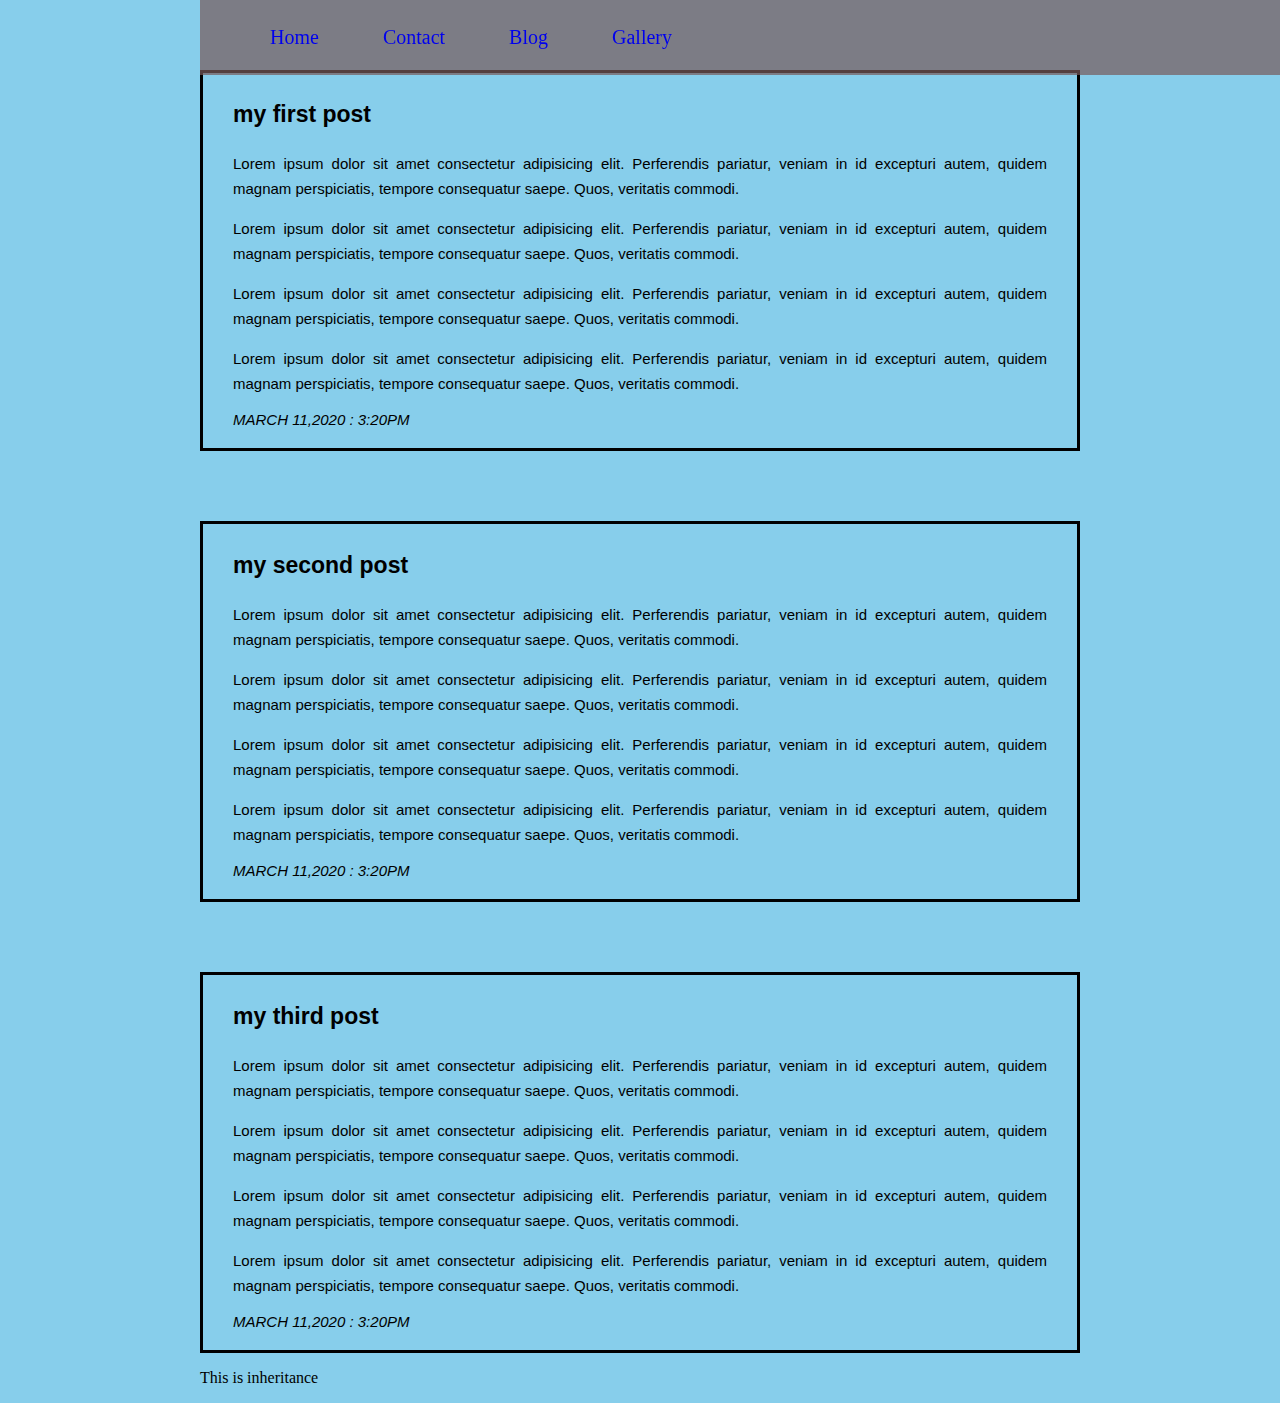
==== Blog.html @ 4d895656 "css assignment 80% finished" ====
<!DOCTYPE html>
<html lang="en">
<head>
    <meta charset="UTF-8">
    <meta name="viewport" content="width=device-width, initial-scale=1.0">
    <title>Dan M. Blog</title>
    <link rel="stylesheet" href="./Assets/Css/style.css">
    <style>
        body{
            background-image: url(https://miro.medium.com/max/4000/1*KUy_KKExZrSpBuv9XfyBgA.png);
            /* background-repeat: no-repeat; */
            background-size: cover;







        }




    </style>



</head>
<body>
    <header>
        <nav>
        <ul>
            <li> <a href="Index.html">Home</a> </li>
            <li><a href="Contact.Html">Contact</a></li>
            <li><a href="Blog.html">Blog</a></li>
            <li><a href="Gallery.html">Gallery</a></li>
        </ul>
    </nav>
    </header>
    <div id="container">
        <Section>

        <p class="title">my first post</p> 
            <article> <p>Lorem ipsum dolor sit amet consectetur adipisicing elit. Perferendis pariatur, veniam in id excepturi autem, quidem magnam perspiciatis, tempore consequatur saepe. Quos, veritatis commodi.</p> </article>
            <article> <p>Lorem ipsum dolor sit amet consectetur adipisicing elit. Perferendis pariatur, veniam in id excepturi autem, quidem magnam perspiciatis, tempore consequatur saepe. Quos, veritatis commodi.</p> </article>
            <article> <p>Lorem ipsum dolor sit amet consectetur adipisicing elit. Perferendis pariatur, veniam in id excepturi autem, quidem magnam perspiciatis, tempore consequatur saepe. Quos, veritatis commodi.</p> </article>
            <article> <p>Lorem ipsum dolor sit amet consectetur adipisicing elit. Perferendis pariatur, veniam in id excepturi autem, quidem magnam perspiciatis, tempore consequatur saepe. Quos, veritatis commodi.</p> </article>



            <p class="date">
                march 11,2020 :  3:20pm


            </p>
        </Section>
    


        <Section>

            <p class="title">my second post</p> 
                <article> <p>Lorem ipsum dolor sit amet consectetur adipisicing elit. Perferendis pariatur, veniam in id excepturi autem, quidem magnam perspiciatis, tempore consequatur saepe. Quos, veritatis commodi.</p> </article>
                <article> <p>Lorem ipsum dolor sit amet consectetur adipisicing elit. Perferendis pariatur, veniam in id excepturi autem, quidem magnam perspiciatis, tempore consequatur saepe. Quos, veritatis commodi.</p> </article>
                <article> <p>Lorem ipsum dolor sit amet consectetur adipisicing elit. Perferendis pariatur, veniam in id excepturi autem, quidem magnam perspiciatis, tempore consequatur saepe. Quos, veritatis commodi.</p> </article>
                <article> <p>Lorem ipsum dolor sit amet consectetur adipisicing elit. Perferendis pariatur, veniam in id excepturi autem, quidem magnam perspiciatis, tempore consequatur saepe. Quos, veritatis commodi.</p> </article>
    
    
    
                <p class="date">
                    march 11,2020 :  3:20pm
    
    
                </p>
            </Section>
    
            

            <Section>

                <p class="title">my third post</p> 
                    <article> <p>Lorem ipsum dolor sit amet consectetur adipisicing elit. Perferendis pariatur, veniam in id excepturi autem, quidem magnam perspiciatis, tempore consequatur saepe. Quos, veritatis commodi.</p> </article>
                    <article> <p>Lorem ipsum dolor sit amet consectetur adipisicing elit. Perferendis pariatur, veniam in id excepturi autem, quidem magnam perspiciatis, tempore consequatur saepe. Quos, veritatis commodi.</p> </article>
                    <article> <p>Lorem ipsum dolor sit amet consectetur adipisicing elit. Perferendis pariatur, veniam in id excepturi autem, quidem magnam perspiciatis, tempore consequatur saepe. Quos, veritatis commodi.</p> </article>
                    <article> <p>Lorem ipsum dolor sit amet consectetur adipisicing elit. Perferendis pariatur, veniam in id excepturi autem, quidem magnam perspiciatis, tempore consequatur saepe. Quos, veritatis commodi.</p> </article>
        
        
        
                    <p class="date">
                        march 11,2020 :  3:20pm
        
        
                    </p>
                </Section>
            
    
        </div>



    <p>This is inheritance</p>
</body>
</html>
---- Assets/Css/style.css ----
/* Element selectors */
body{
    background-color: skyblue;
    margin: 10px 200px;




}





header{
    background-color: rgba(119,90,90,0.7);
    position: fixed;
    width: 100%;
    top: 0;
}

section{
    font-family: Arial, Helvetica, sans-serif;
  
    padding: 5px 30px;
    border: solid;
    margin-top: 70px;






}

article{
    font-size: 15px;
    line-height: 25px;
    text-align: justify;




}
.title{
    font-size: 23px;
    font-weight: bold;
    



}
.date{
    font-size: 15px;
    font-style: italic;
    text-transform: uppercase;

}
/* link style.. */
nav> ul>li{
    display: inline-block;
    padding: 10px 30px;
    font-size: 20px;
}
nav> ul > li > a {

    text-decoration: none;
}
img{
    float: left;
    border-style: hidden;
    width: 400px;
    
    height: 400px;
    border-radius: 100%;
}
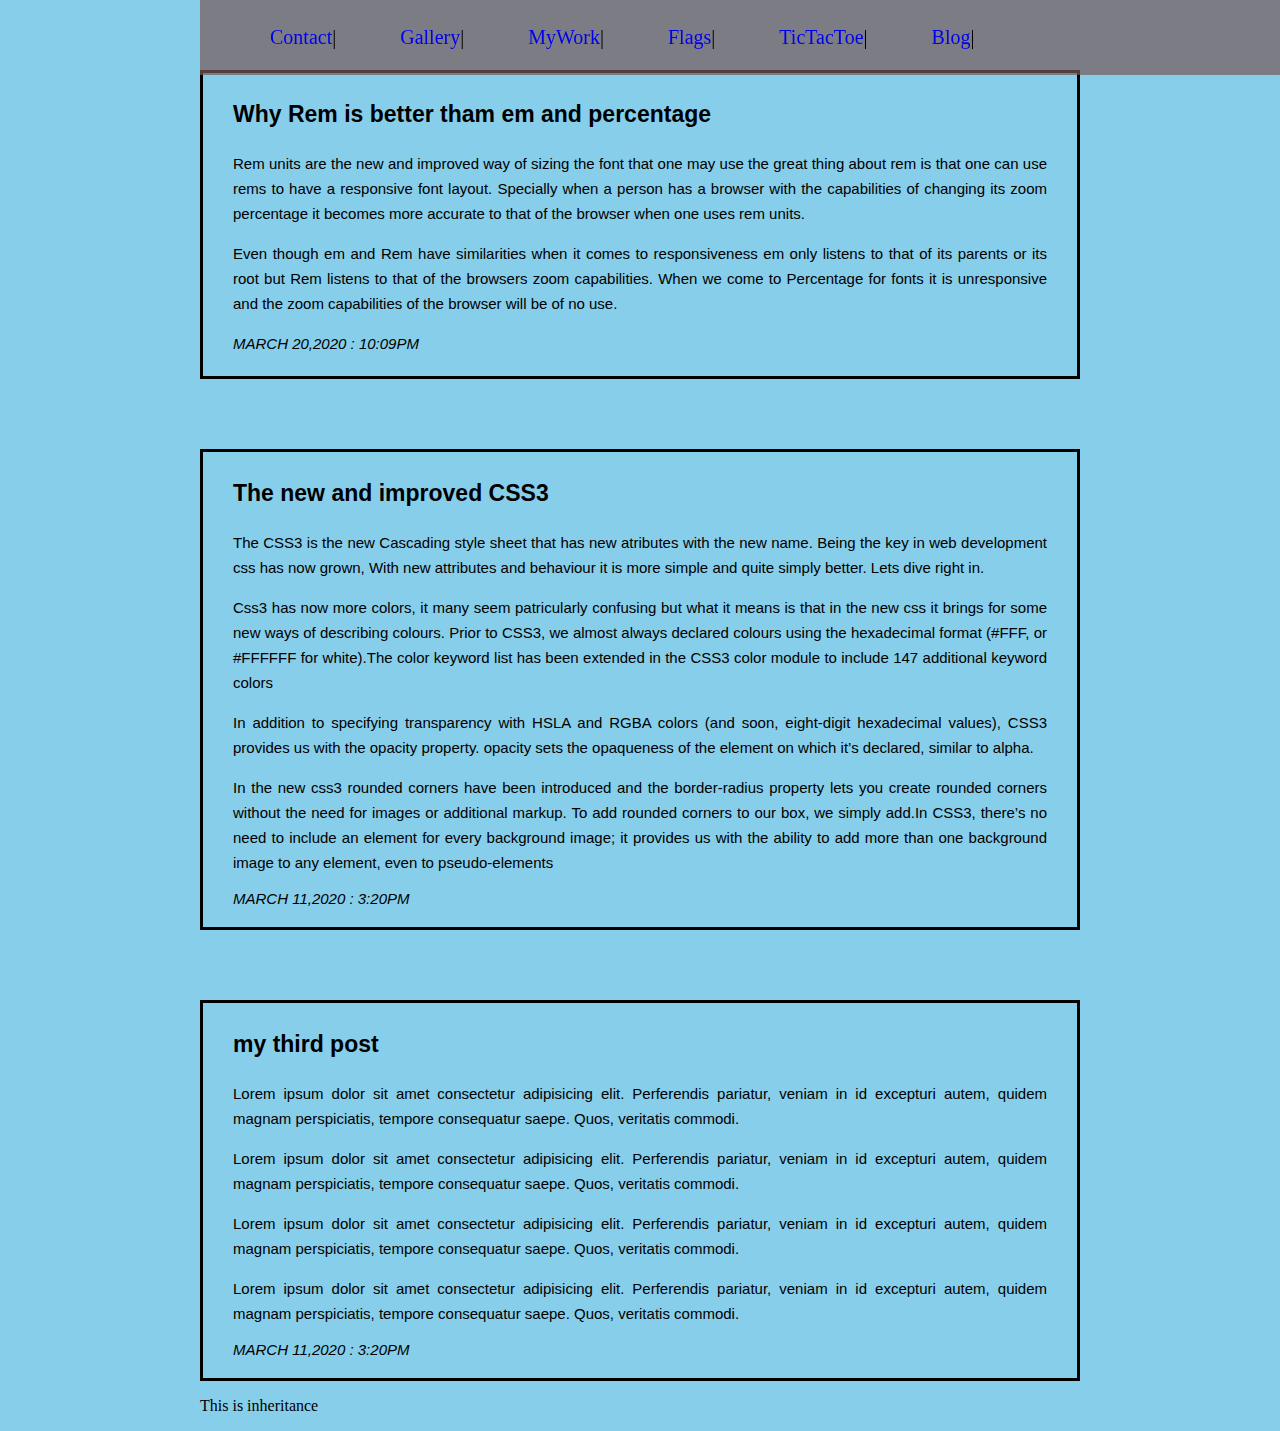
==== commit d66d960c: "small tweaks left with the lecture assignment" ====
--- a/Blog.html
+++ b/Blog.html
@@ -1,12 +1,13 @@
 <!DOCTYPE html>
 <html lang="en">
+
 <head>
     <meta charset="UTF-8">
     <meta name="viewport" content="width=device-width, initial-scale=1.0">
     <title>Dan M. Blog</title>
     <link rel="stylesheet" href="./Assets/Css/style.css">
     <style>
-        body{
+        body {
             background-image: url(https://miro.medium.com/max/4000/1*KUy_KKExZrSpBuv9XfyBgA.png);
             /* background-repeat: no-repeat; */
             background-size: cover;
@@ -18,87 +19,130 @@
 
 
         }
-
-
-
-
     </style>
 
 
 
 </head>
+
 <body>
     <header>
         <nav>
-        <ul>
-            <li> <a href="Index.html">Home</a> </li>
-            <li><a href="Contact.Html">Contact</a></li>
-            <li><a href="Blog.html">Blog</a></li>
-            <li><a href="Gallery.html">Gallery</a></li>
-        </ul>
-    </nav>
+            <ul>
+                <li><a href="contact.html">Contact</a>|</li>
+                <li><a href="Gallerys.html">Gallery</a>|</li>
+                <li><a href="MyWork.Html">MyWork</a>|</li>
+                <li><a href="Flags.html">Flags</a>|</li>
+                <li><a href="TicTacToe.html">TicTacToe</a>|</li>
+                <li><a href="Blog.html">Blog</a>|</li>
+
+
+
+
+            </ul>
+        </nav>
     </header>
     <div id="container">
         <Section>
 
-        <p class="title">my first post</p> 
-            <article> <p>Lorem ipsum dolor sit amet consectetur adipisicing elit. Perferendis pariatur, veniam in id excepturi autem, quidem magnam perspiciatis, tempore consequatur saepe. Quos, veritatis commodi.</p> </article>
-            <article> <p>Lorem ipsum dolor sit amet consectetur adipisicing elit. Perferendis pariatur, veniam in id excepturi autem, quidem magnam perspiciatis, tempore consequatur saepe. Quos, veritatis commodi.</p> </article>
-            <article> <p>Lorem ipsum dolor sit amet consectetur adipisicing elit. Perferendis pariatur, veniam in id excepturi autem, quidem magnam perspiciatis, tempore consequatur saepe. Quos, veritatis commodi.</p> </article>
-            <article> <p>Lorem ipsum dolor sit amet consectetur adipisicing elit. Perferendis pariatur, veniam in id excepturi autem, quidem magnam perspiciatis, tempore consequatur saepe. Quos, veritatis commodi.</p> </article>
+            <p class="title">Why Rem is better tham em and percentage </p>
+            <article>
+                <p></p>
+            </article>
+            <article>
+                <p>Rem units are the new and improved way of sizing the font that one may use the great thing about rem
+                    is that one can use rems to have a responsive font layout. Specially when a person has a browser
+                    with the capabilities of changing its zoom percentage it becomes more accurate to that of the
+                    browser when one uses rem units. </p>
+
+                <article>
+                    <p>Even though em and Rem have similarities when it comes to responsiveness em only listens to that
+                        of its parents or its root but Rem listens to that of the browsers zoom capabilities. When we
+                        come to Percentage for fonts it is unresponsive and the zoom capabilities of the browser will be
+                        of no use.</p>
+                </article>
+
+                <p class="date">
+                    march 20,2020 : 10:09PM
+
+
+                </p>
+        </Section>
+
+
+
+        <Section>
+
+            <p class="title">The new and improved CSS3</p>
+            <article>
+                <p>The CSS3 is the new Cascading style sheet that has new atributes with the new name. Being the key in
+                    web development css has now grown, With new attributes and behaviour it is more simple and quite
+                    simply better. Lets dive right in. </p>
+            </article>
+            <article>
+                <p>Css3 has now more colors, it many seem patricularly confusing but what it means is that in the new
+                    css it brings for some new ways of describing colours. Prior to CSS3, we almost always declared
+                    colours using the hexadecimal format (#FFF, or #FFFFFF for white).The color keyword list has been
+                    extended in the CSS3 color module to include 147 additional keyword colors</p>
+            </article>
+            <article>
+                <p>In addition to specifying transparency with HSLA and RGBA colors (and soon, eight-digit hexadecimal
+                    values), CSS3 provides us with the opacity property. opacity sets the opaqueness of the element on
+                    which it’s declared, similar to alpha.</p>
+            </article>
+            <article>
+                <p>In the new css3 rounded corners have been introduced and the border-radius property lets you create
+                    rounded corners without the need for images or additional markup. To add rounded corners to our box, we simply add.In CSS3, there’s no need to include an
+                    element for every background image; it provides us with the ability to add more than one background
+                    image to any element, even to pseudo-elements</p>
+            </article>
 
 
 
             <p class="date">
-                march 11,2020 :  3:20pm
+                march 11,2020 : 3:20pm
 
 
             </p>
         </Section>
-    
+
 
 
         <Section>
 
-            <p class="title">my second post</p> 
-                <article> <p>Lorem ipsum dolor sit amet consectetur adipisicing elit. Perferendis pariatur, veniam in id excepturi autem, quidem magnam perspiciatis, tempore consequatur saepe. Quos, veritatis commodi.</p> </article>
-                <article> <p>Lorem ipsum dolor sit amet consectetur adipisicing elit. Perferendis pariatur, veniam in id excepturi autem, quidem magnam perspiciatis, tempore consequatur saepe. Quos, veritatis commodi.</p> </article>
-                <article> <p>Lorem ipsum dolor sit amet consectetur adipisicing elit. Perferendis pariatur, veniam in id excepturi autem, quidem magnam perspiciatis, tempore consequatur saepe. Quos, veritatis commodi.</p> </article>
-                <article> <p>Lorem ipsum dolor sit amet consectetur adipisicing elit. Perferendis pariatur, veniam in id excepturi autem, quidem magnam perspiciatis, tempore consequatur saepe. Quos, veritatis commodi.</p> </article>
-    
-    
-    
-                <p class="date">
-                    march 11,2020 :  3:20pm
-    
-    
-                </p>
-            </Section>
-    
-            
+            <p class="title">my third post</p>
+            <article>
+                <p>Lorem ipsum dolor sit amet consectetur adipisicing elit. Perferendis pariatur, veniam in id excepturi
+                    autem, quidem magnam perspiciatis, tempore consequatur saepe. Quos, veritatis commodi.</p>
+            </article>
+            <article>
+                <p>Lorem ipsum dolor sit amet consectetur adipisicing elit. Perferendis pariatur, veniam in id excepturi
+                    autem, quidem magnam perspiciatis, tempore consequatur saepe. Quos, veritatis commodi.</p>
+            </article>
+            <article>
+                <p>Lorem ipsum dolor sit amet consectetur adipisicing elit. Perferendis pariatur, veniam in id excepturi
+                    autem, quidem magnam perspiciatis, tempore consequatur saepe. Quos, veritatis commodi.</p>
+            </article>
+            <article>
+                <p>Lorem ipsum dolor sit amet consectetur adipisicing elit. Perferendis pariatur, veniam in id excepturi
+                    autem, quidem magnam perspiciatis, tempore consequatur saepe. Quos, veritatis commodi.</p>
+            </article>
 
-            <Section>
 
-                <p class="title">my third post</p> 
-                    <article> <p>Lorem ipsum dolor sit amet consectetur adipisicing elit. Perferendis pariatur, veniam in id excepturi autem, quidem magnam perspiciatis, tempore consequatur saepe. Quos, veritatis commodi.</p> </article>
-                    <article> <p>Lorem ipsum dolor sit amet consectetur adipisicing elit. Perferendis pariatur, veniam in id excepturi autem, quidem magnam perspiciatis, tempore consequatur saepe. Quos, veritatis commodi.</p> </article>
-                    <article> <p>Lorem ipsum dolor sit amet consectetur adipisicing elit. Perferendis pariatur, veniam in id excepturi autem, quidem magnam perspiciatis, tempore consequatur saepe. Quos, veritatis commodi.</p> </article>
-                    <article> <p>Lorem ipsum dolor sit amet consectetur adipisicing elit. Perferendis pariatur, veniam in id excepturi autem, quidem magnam perspiciatis, tempore consequatur saepe. Quos, veritatis commodi.</p> </article>
-        
-        
-        
-                    <p class="date">
-                        march 11,2020 :  3:20pm
-        
-        
-                    </p>
-                </Section>
-            
-    
-        </div>
+
+            <p class="date">
+                march 11,2020 : 3:20pm
+
+
+            </p>
+        </Section>
+
+
+    </div>
 
 
 
     <p>This is inheritance</p>
 </body>
+
 </html>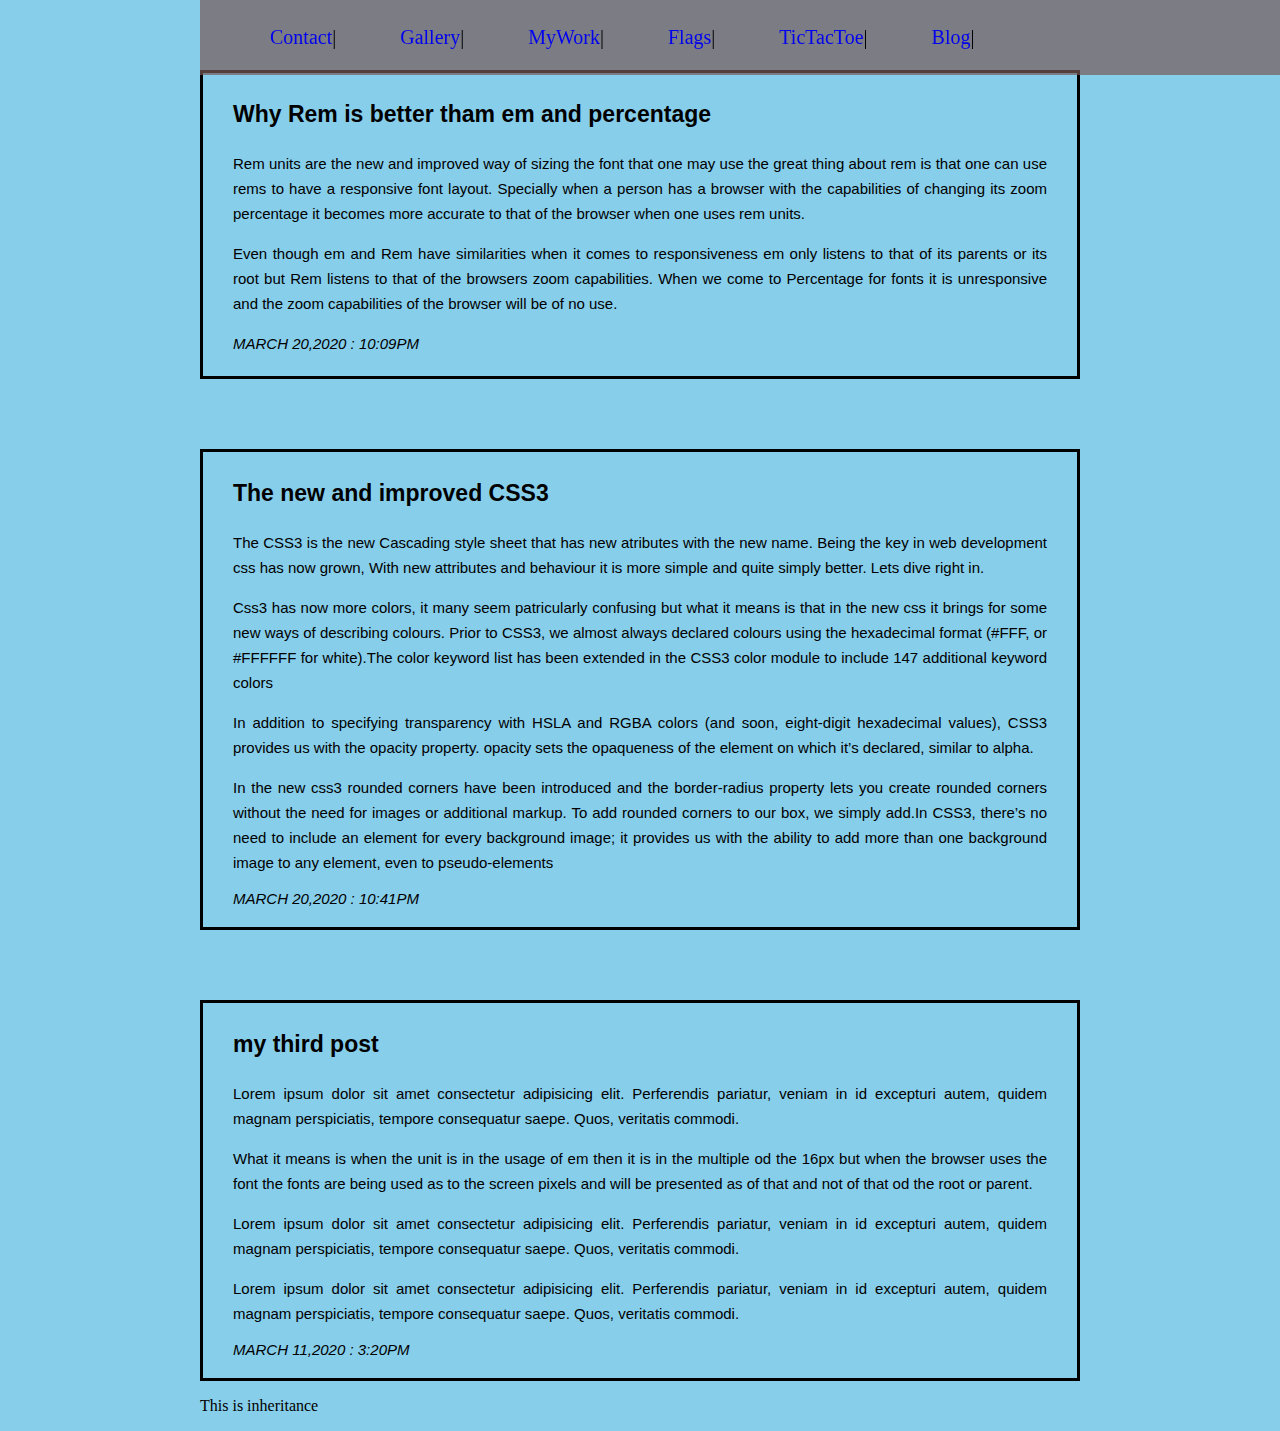
==== commit 7abd7843: "Contacts page started and contact css created" ====
--- a/Blog.html
+++ b/Blog.html
@@ -92,15 +92,16 @@
             </article>
             <article>
                 <p>In the new css3 rounded corners have been introduced and the border-radius property lets you create
-                    rounded corners without the need for images or additional markup. To add rounded corners to our box, we simply add.In CSS3, there’s no need to include an
-                    element for every background image; it provides us with the ability to add more than one background
+                    rounded corners without the need for images or additional markup. To add rounded corners to our box,
+                    we simply add.In CSS3, there’s no need to include an element for every background image; it provides
+                    us with the ability to add more than one background
                     image to any element, even to pseudo-elements</p>
             </article>
 
 
 
             <p class="date">
-                march 11,2020 : 3:20pm
+                march 20,2020 : 10:41pm
 
 
             </p>
@@ -116,8 +117,9 @@
                     autem, quidem magnam perspiciatis, tempore consequatur saepe. Quos, veritatis commodi.</p>
             </article>
             <article>
-                <p>Lorem ipsum dolor sit amet consectetur adipisicing elit. Perferendis pariatur, veniam in id excepturi
-                    autem, quidem magnam perspiciatis, tempore consequatur saepe. Quos, veritatis commodi.</p>
+                <p>What it means is when the unit is in the usage of em then it is in the multiple od the 16px but when
+                    the browser uses the font the fonts are being used as to the screen pixels and will be presented as
+                    of that and not of that od the root or parent. </p>
             </article>
             <article>
                 <p>Lorem ipsum dolor sit amet consectetur adipisicing elit. Perferendis pariatur, veniam in id excepturi
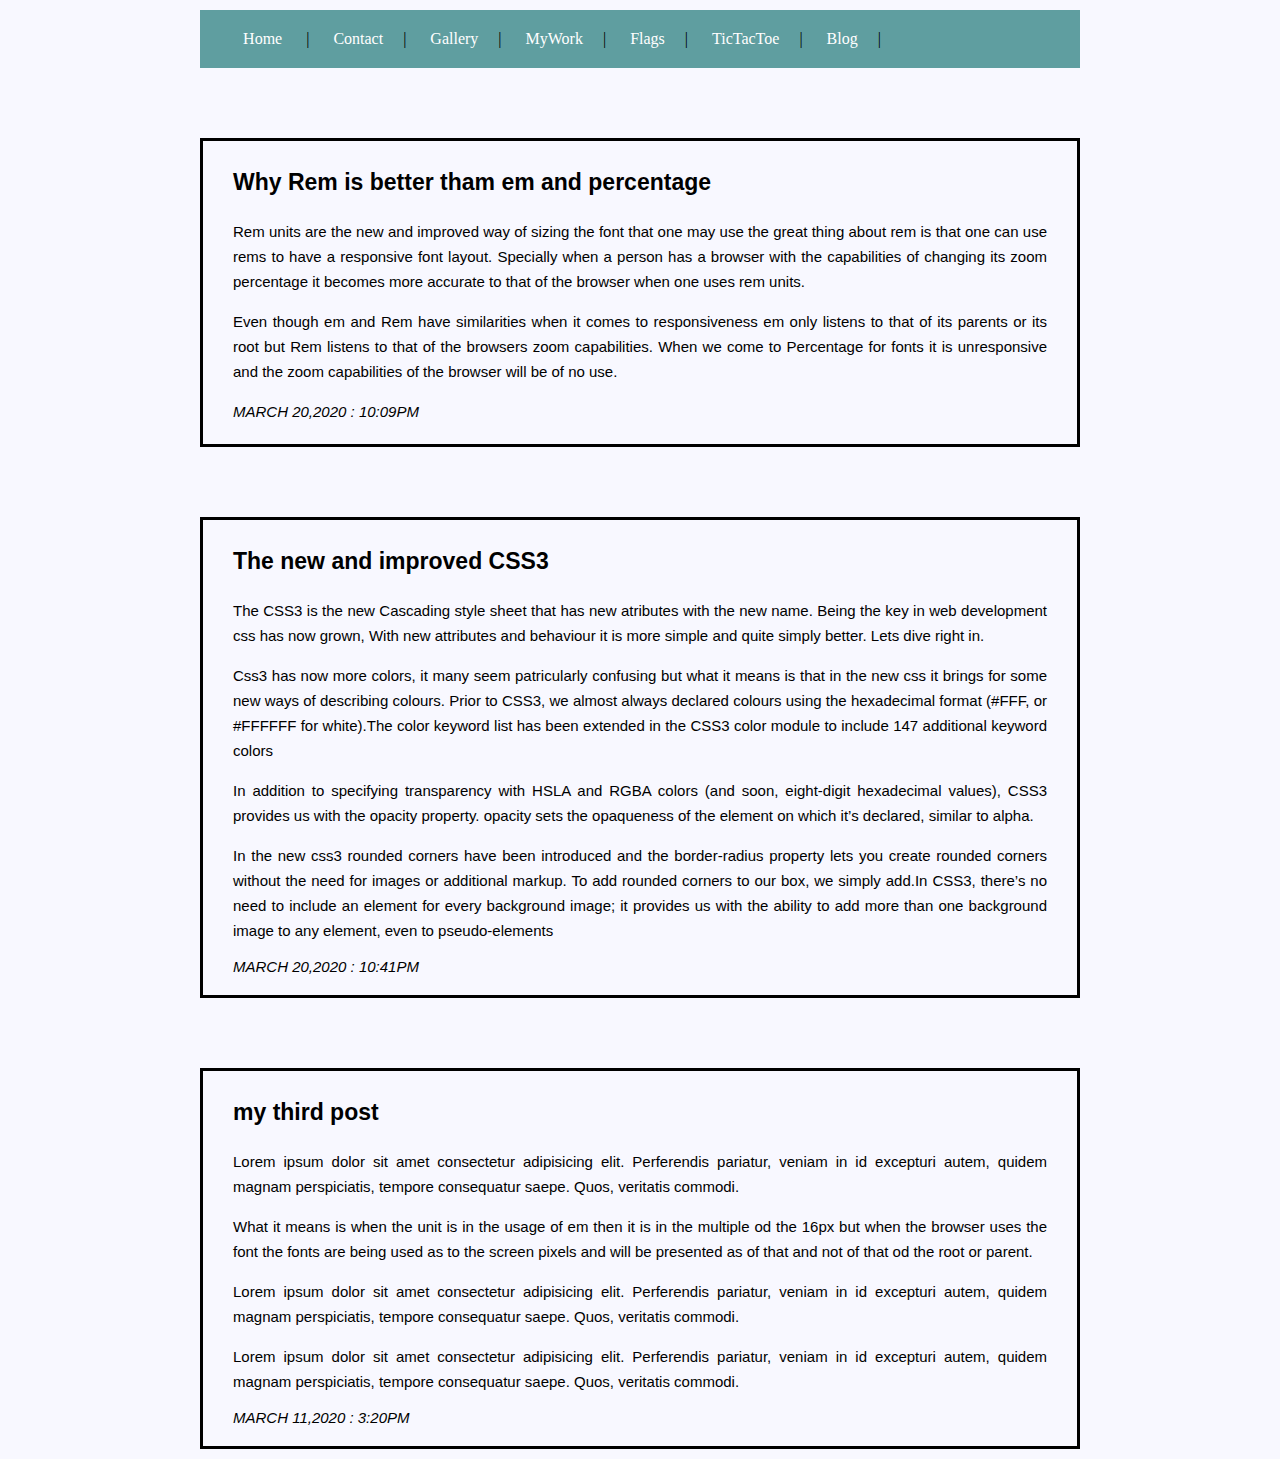
==== commit 572ce47e: "nav bar modifications" ====
--- a/Blog.html
+++ b/Blog.html
@@ -6,41 +6,28 @@
     <meta name="viewport" content="width=device-width, initial-scale=1.0">
     <title>Dan M. Blog</title>
     <link rel="stylesheet" href="./Assets/Css/style.css">
-    <style>
-        body {
-            background-image: url(https://miro.medium.com/max/4000/1*KUy_KKExZrSpBuv9XfyBgA.png);
-            /* background-repeat: no-repeat; */
-            background-size: cover;
-
-
-
-
-
-
-
-        }
-    </style>
+    
 
 
 
 </head>
 
 <body>
+
+    <nav>
+        <ul>
+    <li><a href="index.html">Home</a></li> |
+    <li><a href="contact.html">Contact</a></li>|
+    <li><a href="Gallerys.html">Gallery</a></li>|
+    <li><a href="MyWork.Html">MyWork</a></li>|
+    <li><a href="Flags.html">Flags</a></li>|
+    <li><a href="TicTacToe.html">TicTacToe</a></li>|
+    <li><a href="Blog.html">Blog</a></li>|
+</ul>
+</nav>
+
     <header>
-        <nav>
-            <ul>
-                <li><a href="contact.html">Contact</a>|</li>
-                <li><a href="Gallerys.html">Gallery</a>|</li>
-                <li><a href="MyWork.Html">MyWork</a>|</li>
-                <li><a href="Flags.html">Flags</a>|</li>
-                <li><a href="TicTacToe.html">TicTacToe</a>|</li>
-                <li><a href="Blog.html">Blog</a>|</li>
-
-
-
-
-            </ul>
-        </nav>
+        
     </header>
     <div id="container">
         <Section>
@@ -144,7 +131,6 @@
 
 
 
-    <p>This is inheritance</p>
 </body>
 
 </html>--- a/Assets/Css/style.css
+++ b/Assets/Css/style.css
@@ -1,6 +1,6 @@
 /* Element selectors */
 body{
-    background-color: skyblue;
+    background-color: ghostwhite;
     margin: 10px 200px;
 
 
@@ -57,20 +57,30 @@
 
 }
 /* link style.. */
-nav> ul>li{
-    display: inline-block;
-    padding: 10px 30px;
-    font-size: 20px;
+nav{
+    width: 100%;
+    background: cadetblue;
+    text-align: center;
+
 }
-nav> ul > li > a {
+ul{
+    width: 80%;
+    margin: 0;
+    padding: 0;
 
+}
+ul li{
+    list-style: none;
+    display:inline-flex;
+    padding: 20px;
+
+
+}
+ul li:hover{
+    background: blueviolet ;
+}
+ul li a{
+    color: white;
     text-decoration: none;
 }
-img{
-    float: left;
-    border-style: hidden;
-    width: 400px;
-    
-    height: 400px;
-    border-radius: 100%;
-}+
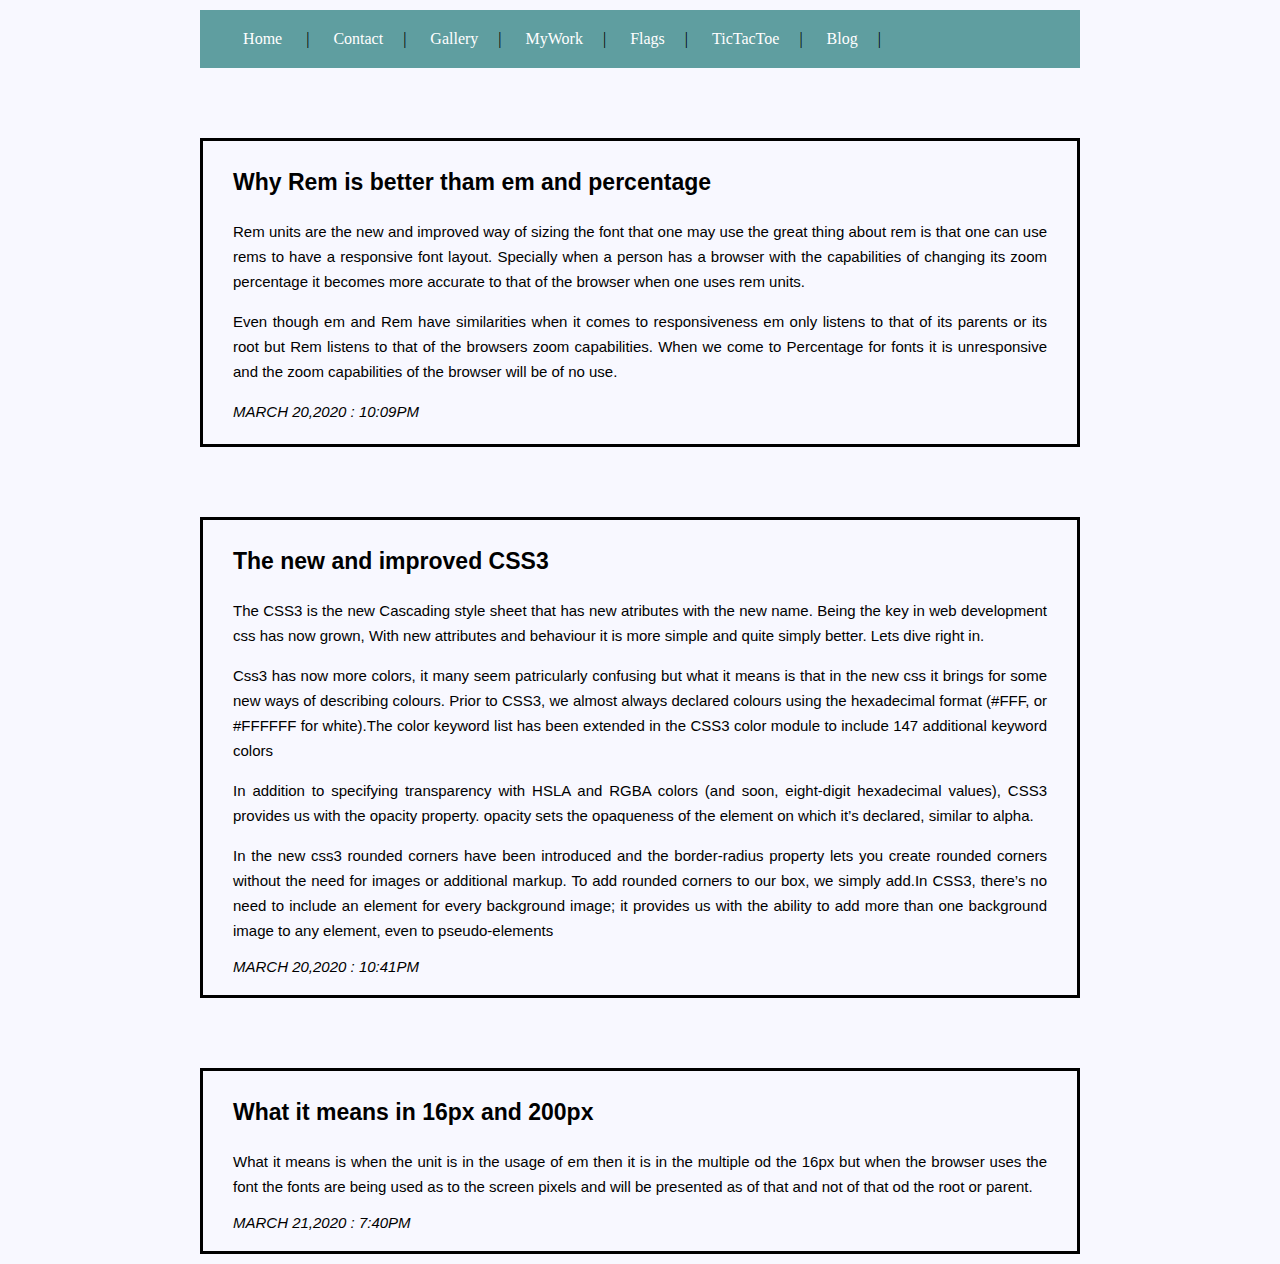
==== commit c701e3a2: "Ready for push" ====
--- a/Blog.html
+++ b/Blog.html
@@ -98,29 +98,19 @@
 
         <Section>
 
-            <p class="title">my third post</p>
-            <article>
-                <p>Lorem ipsum dolor sit amet consectetur adipisicing elit. Perferendis pariatur, veniam in id excepturi
-                    autem, quidem magnam perspiciatis, tempore consequatur saepe. Quos, veritatis commodi.</p>
-            </article>
+            <p class="title"> What it means in 16px and 200px</p>
+            
             <article>
                 <p>What it means is when the unit is in the usage of em then it is in the multiple od the 16px but when
                     the browser uses the font the fonts are being used as to the screen pixels and will be presented as
                     of that and not of that od the root or parent. </p>
             </article>
-            <article>
-                <p>Lorem ipsum dolor sit amet consectetur adipisicing elit. Perferendis pariatur, veniam in id excepturi
-                    autem, quidem magnam perspiciatis, tempore consequatur saepe. Quos, veritatis commodi.</p>
-            </article>
-            <article>
-                <p>Lorem ipsum dolor sit amet consectetur adipisicing elit. Perferendis pariatur, veniam in id excepturi
-                    autem, quidem magnam perspiciatis, tempore consequatur saepe. Quos, veritatis commodi.</p>
-            </article>
+            
 
 
 
             <p class="date">
-                march 11,2020 : 3:20pm
+                march 21,2020 : 7:40pm
 
 
             </p>
--- a/Assets/Css/style.css
+++ b/Assets/Css/style.css
@@ -7,10 +7,6 @@
 
 
 }
-
-
-
-
 
 header{
     background-color: rgba(119,90,90,0.7);
